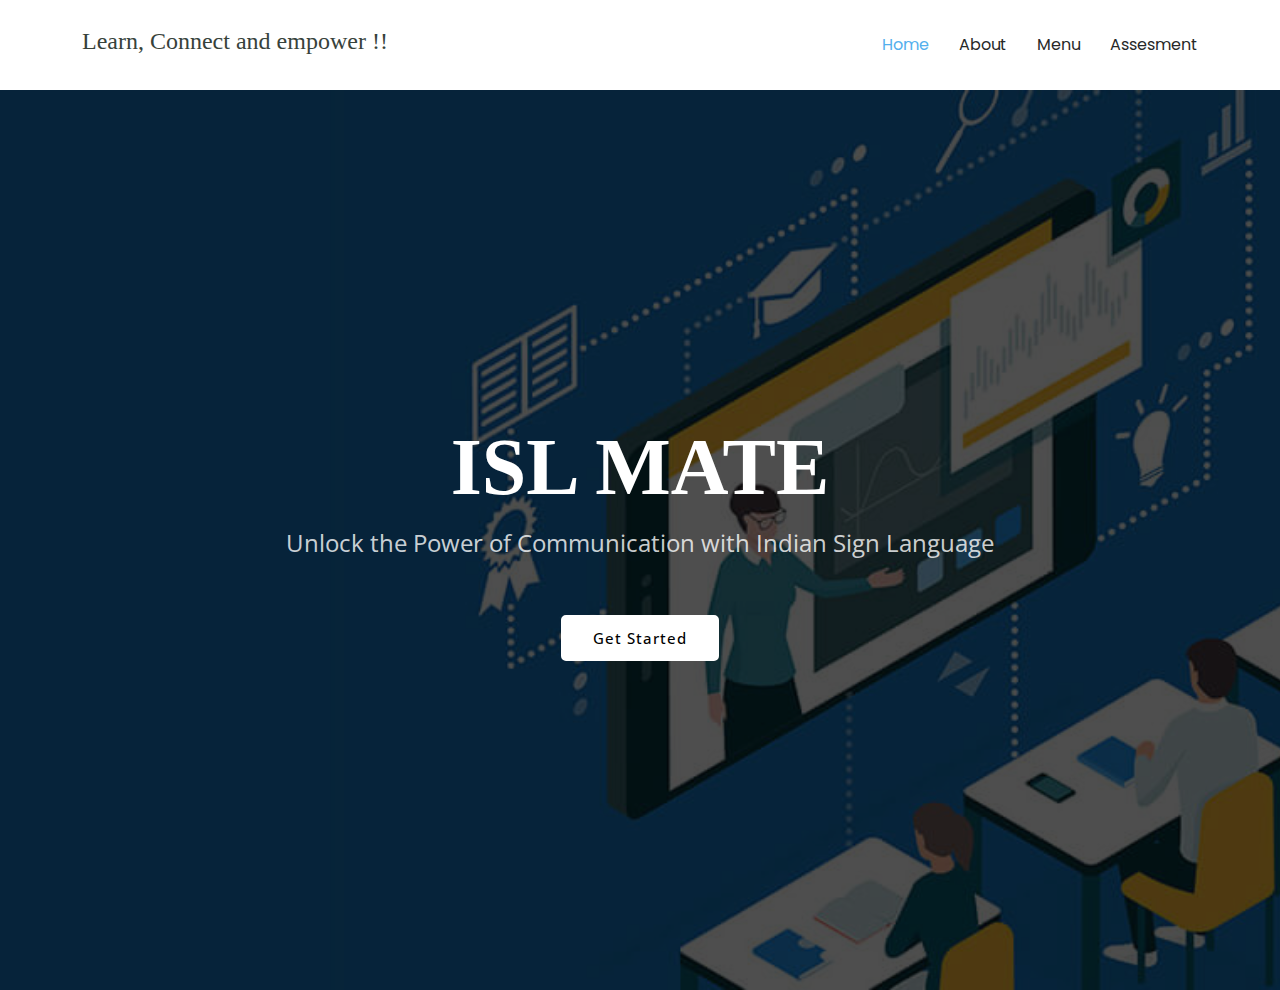
==== public/index.html @ 6f1c8c35 "Merge pull request #3 from OSami07/Invent-9xxx" ====
<!DOCTYPE html>
<html lang="en">

<head>
  <meta charset="utf-8">
  <meta content="width=device-width, initial-scale=1.0" name="viewport">
  <title>Index - Mentor Bootstrap Template</title>
  <meta name="description" content="">
  <meta name="keywords" content="">

  <!-- Fonts -->
  <link href="https://fonts.googleapis.com" rel="preconnect">
  <link href="https://fonts.gstatic.com" rel="preconnect" crossorigin>
  <link href="https://fonts.googleapis.com/css2?family=Open+Sans:ital,wght@0,300;0,400;0,500;0,600;0,700;0,800&family=Poppins:ital,wght@0,100;0,200;0,300;0,400;0,500;0,600;0,700;0,800;0,900&display=swap" rel="stylesheet">

  <!-- Vendor CSS Files -->
  <link href="assets/vendor/bootstrap/css/bootstrap.min.css" rel="stylesheet">
  <link href="assets/vendor/bootstrap-icons/bootstrap-icons.css" rel="stylesheet">
  <link href="assets/vendor/aos/aos.css" rel="stylesheet">
  <link href="assets/vendor/glightbox/css/glightbox.min.css" rel="stylesheet">
  <link href="assets/vendor/swiper/swiper-bundle.min.css" rel="stylesheet">

  <!-- Main CSS File -->
  <link href="assets/css/main.css" rel="stylesheet">

</head>

<body class="index-page" style="overflow: hidden;">

  <header id="header" class="header d-flex align-items-center sticky-top">
    <div class="container-fluid container-xl position-relative d-flex align-items-center">

      <a href="index.html" class="logo d-flex align-items-center me-auto">
        <h4 class="sitename" style="font-family:'Gill Sans';">Learn, Connect and empower !!</h4>
      </a>

      <nav id="navmenu" class="navmenu">
        <ul>
          <li><a href="index.html" class="active">Home<br></a></li>
          <li><a href="about.html">About</a></li>
          <li><a href="menu.html">Menu</a></li>
          <li><a href="assesment.html">Assesment</a></li>
        </ul>
        <i class="mobile-nav-toggle d-xl-none bi bi-list"></i>
      </nav>
    </div>
  </header>

  <main class="main">

    <!-- Hero Section -->
    <section id="hero" class="hero section dark-background" style="height: 100vh; position: relative; overflow: hidden;">

      <!-- Background Image -->
      <img src="assets/img/front_page.jpg" alt="" style="width: 100%; height: 100%; object-fit: cover; position: absolute; top: 0; left: 0; z-index: 0;" data-aos="fade-in">

      <!-- Dark Overlay to Improve Text Visibility -->
      <div style="position: absolute; top: 0; left: 0; width: 100%; height: 100%; background-color: rgba(0, 0, 0, 0.5); z-index: 1;"></div>

      <!-- Text and navigation links with z-index 2 to stay on top of everything -->
      <div class="container" style="position: relative; z-index: 2; color:black; text-align: center;">
        <h2 data-aos="fade-up" data-aos-delay="100" style="font-size: 80px; font-family: Cambria;">ISL MATE</h2>
        <p data-aos="fade-up" data-aos-delay="200">Unlock the Power of Communication with Indian Sign Language</p>
        <div class="d-flex mt-4 justify-content-center" data-aos="fade-up" data-aos-delay="300">
          <a href="menu.html" class="btn-get-started" style="z-index: 2; padding: 10px 30px; background-color: #ffff; color: rgb(0, 0, 0); text-decoration: none; border-radius: 5px;">Get Started</a>
        </div>
      </div>

    </section><!-- /Hero Section -->

    <!-- Scroll Top -->
    <a href="#" id="scroll-top" class="scroll-top d-flex align-items-center justify-content-center"><i class="bi bi-arrow-up-short"></i></a>

    <!-- Preloader -->
    <div id="preloader"></div>

    <!-- Vendor JS Files -->
    <script src="assets/vendor/bootstrap/js/bootstrap.bundle.min.js"></script>
    <script src="assets/vendor/php-email-form/validate.js"></script>
    <script src="assets/vendor/aos/aos.js"></script>
    <script src="assets/vendor/glightbox/js/glightbox.min.js"></script>
    <script src="assets/vendor/purecounter/purecounter_vanilla.js"></script>
    <script src="assets/vendor/swiper/swiper-bundle.min.js"></script>

    <!-- Main JS File -->
    <script src="assets/js/main.js"></script>

  </body>

</html>
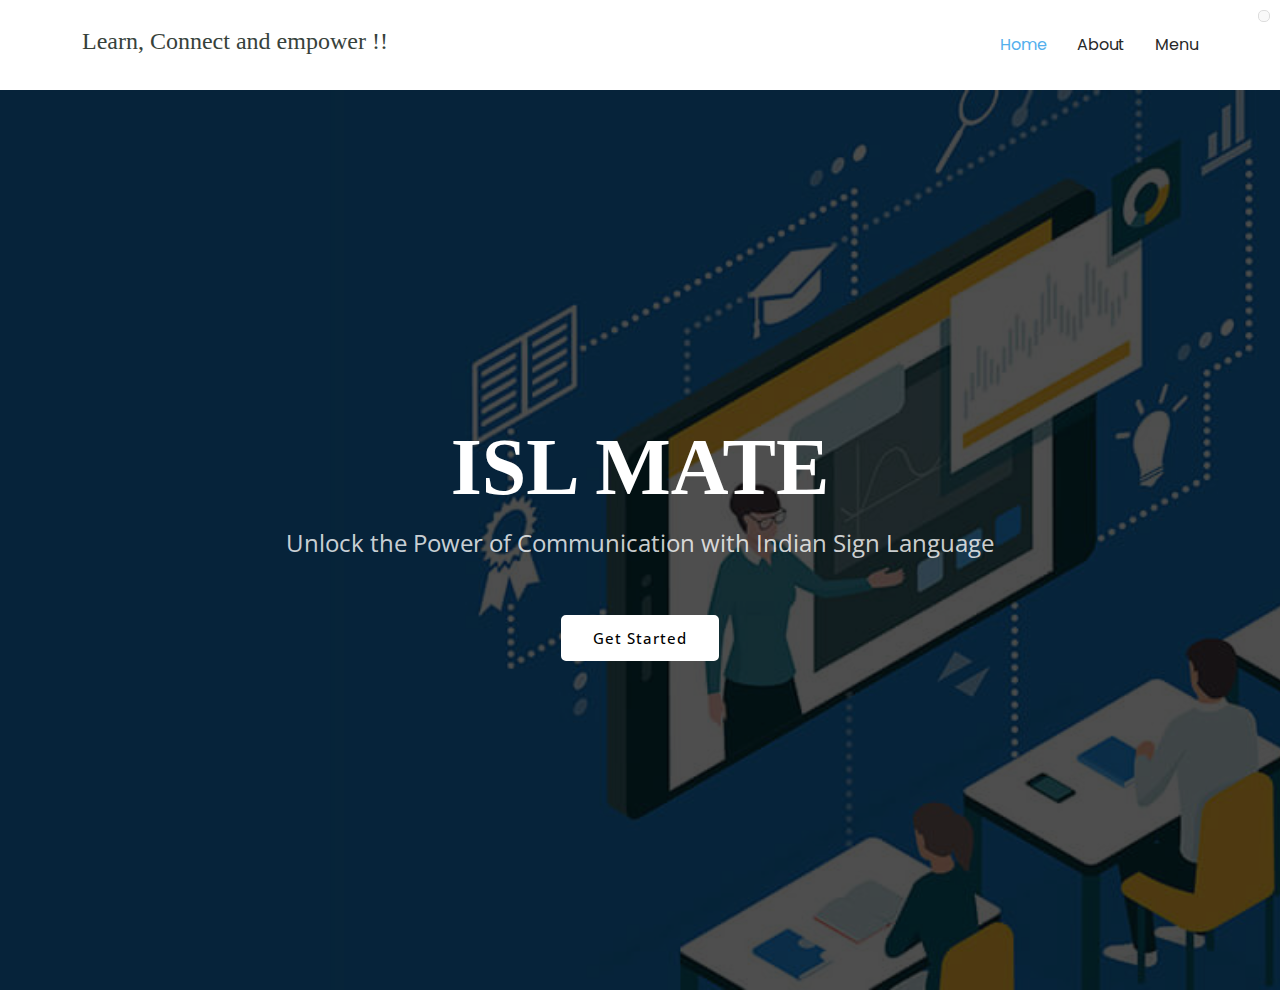
==== commit bc19cacd: "Language option and words display" ====
--- a/public/index.html
+++ b/public/index.html
@@ -4,14 +4,16 @@
 <head>
   <meta charset="utf-8">
   <meta content="width=device-width, initial-scale=1.0" name="viewport">
-  <title>Index - Mentor Bootstrap Template</title>
+  <title>ISL Website</title>
   <meta name="description" content="">
   <meta name="keywords" content="">
 
   <!-- Fonts -->
   <link href="https://fonts.googleapis.com" rel="preconnect">
   <link href="https://fonts.gstatic.com" rel="preconnect" crossorigin>
-  <link href="https://fonts.googleapis.com/css2?family=Open+Sans:ital,wght@0,300;0,400;0,500;0,600;0,700;0,800&family=Poppins:ital,wght@0,100;0,200;0,300;0,400;0,500;0,600;0,700;0,800;0,900&display=swap" rel="stylesheet">
+  <link
+    href="https://fonts.googleapis.com/css2?family=Open+Sans:ital,wght@0,300;0,400;0,500;0,600;0,700;0,800&family=Poppins:ital,wght@0,100;0,200;0,300;0,400;0,500;0,600;0,700;0,800;0,900&display=swap"
+    rel="stylesheet">
 
   <!-- Vendor CSS Files -->
   <link href="assets/vendor/bootstrap/css/bootstrap.min.css" rel="stylesheet">
@@ -22,7 +24,6 @@
 
   <!-- Main CSS File -->
   <link href="assets/css/main.css" rel="stylesheet">
-
 </head>
 
 <body class="index-page" style="overflow: hidden;">
@@ -36,45 +37,58 @@
 
       <nav id="navmenu" class="navmenu">
         <ul>
-          <li><a href="index.html" class="active">Home<br></a></li>
-          <li><a href="about.html">About</a></li>
-          <li><a href="menu.html">Menu</a></li>
-          <li><a href="assesment.html">Assesment</a></li>
+          <li><a href="test.html?lang=mr" class="active">Home</a></li>
+          <li><a href="about.html?lang=mr">About</a></li>
+          <li><a href="menu.html?lang=mr">Menu</a></li>
         </ul>
         <i class="mobile-nav-toggle d-xl-none bi bi-list"></i>
-      </nav>
+      </nav>      
     </div>
   </header>
 
+  <!-- Google Translate Widget -->
+  <div id="google_translate_element" style="position: fixed; top: 10px; right: 10px; z-index: 1000; background: #f9f9f9; border: 1px solid #ddd; padding: 5px; border-radius: 5px;"></div>
+  <script type="text/javascript">
+    function googleTranslateElementInit() {
+      new google.translate.TranslateElement({
+        pageLanguage: 'en',
+        includedLanguages: 'mr,en',
+        layout: google.translate.TranslateElement.InlineLayout.SIMPLE
+      }, 'google_translate_element');
+    }
+  </script>
+  <script src="//translate.google.com/translate_a/element.js?cb=googleTranslateElementInit"></script>
+
   <main class="main">
 
-    <!-- Hero Section -->
-    <section id="hero" class="hero section dark-background" style="height: 100vh; position: relative; overflow: hidden;">
+    <section id="hero" class="hero section dark-background"
+      style="height: 100vh; position: relative; overflow: hidden;">
 
-      <!-- Background Image -->
-      <img src="assets/img/front_page.jpg" alt="" style="width: 100%; height: 100%; object-fit: cover; position: absolute; top: 0; left: 0; z-index: 0;" data-aos="fade-in">
+      <img src="assets/img/front_page.jpg" alt=""
+        style="width: 100%; height: 100%; object-fit: cover; position: absolute; top: 0; left: 0; z-index: 0;"
+        data-aos="fade-in">
 
-      <!-- Dark Overlay to Improve Text Visibility -->
-      <div style="position: absolute; top: 0; left: 0; width: 100%; height: 100%; background-color: rgba(0, 0, 0, 0.5); z-index: 1;"></div>
+      <div
+        style="position: absolute; top: 0; left: 0; width: 100%; height: 100%; background-color: rgba(0, 0, 0, 0.5); z-index: 1;">
+      </div>
 
-      <!-- Text and navigation links with z-index 2 to stay on top of everything -->
       <div class="container" style="position: relative; z-index: 2; color:black; text-align: center;">
         <h2 data-aos="fade-up" data-aos-delay="100" style="font-size: 80px; font-family: Cambria;">ISL MATE</h2>
         <p data-aos="fade-up" data-aos-delay="200">Unlock the Power of Communication with Indian Sign Language</p>
         <div class="d-flex mt-4 justify-content-center" data-aos="fade-up" data-aos-delay="300">
-          <a href="menu.html" class="btn-get-started" style="z-index: 2; padding: 10px 30px; background-color: #ffff; color: rgb(0, 0, 0); text-decoration: none; border-radius: 5px;">Get Started</a>
+          <a href="menu.html" class="btn-get-started"
+            style="z-index: 2; padding: 10px 30px; background-color: #ffff; color: rgb(0, 0, 0); text-decoration: none; border-radius: 5px;">Get
+            Started</a>
         </div>
       </div>
 
     </section><!-- /Hero Section -->
 
-    <!-- Scroll Top -->
-    <a href="#" id="scroll-top" class="scroll-top d-flex align-items-center justify-content-center"><i class="bi bi-arrow-up-short"></i></a>
+    <a href="#" id="scroll-top" class="scroll-top d-flex align-items-center justify-content-center"><i
+        class="bi bi-arrow-up-short"></i></a>
 
-    <!-- Preloader -->
     <div id="preloader"></div>
 
-    <!-- Vendor JS Files -->
     <script src="assets/vendor/bootstrap/js/bootstrap.bundle.min.js"></script>
     <script src="assets/vendor/php-email-form/validate.js"></script>
     <script src="assets/vendor/aos/aos.js"></script>
@@ -82,9 +96,9 @@
     <script src="assets/vendor/purecounter/purecounter_vanilla.js"></script>
     <script src="assets/vendor/swiper/swiper-bundle.min.js"></script>
 
-    <!-- Main JS File -->
     <script src="assets/js/main.js"></script>
+    <script src="assets/js/language.js"></script>
 
-  </body>
+</body>
 
 </html>
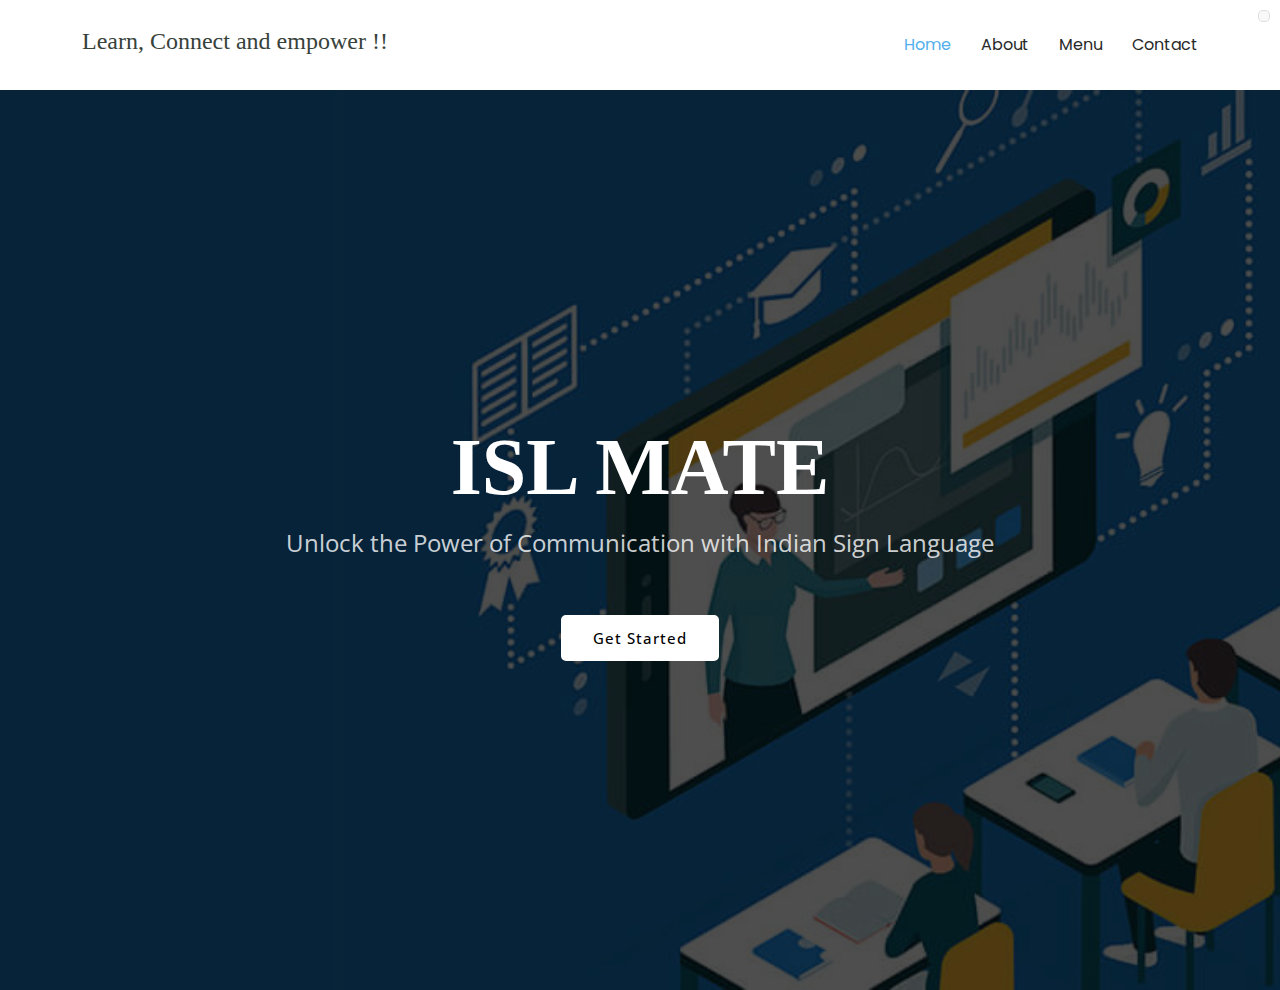
==== commit eb3a2062: "Added contact page and learning and assesment session added" ====
--- a/public/index.html
+++ b/public/index.html
@@ -40,6 +40,7 @@
           <li><a href="test.html?lang=mr" class="active">Home</a></li>
           <li><a href="about.html?lang=mr">About</a></li>
           <li><a href="menu.html?lang=mr">Menu</a></li>
+          <li><a href="contact.html?lang=mr">Contact</a></li>
         </ul>
         <i class="mobile-nav-toggle d-xl-none bi bi-list"></i>
       </nav>      
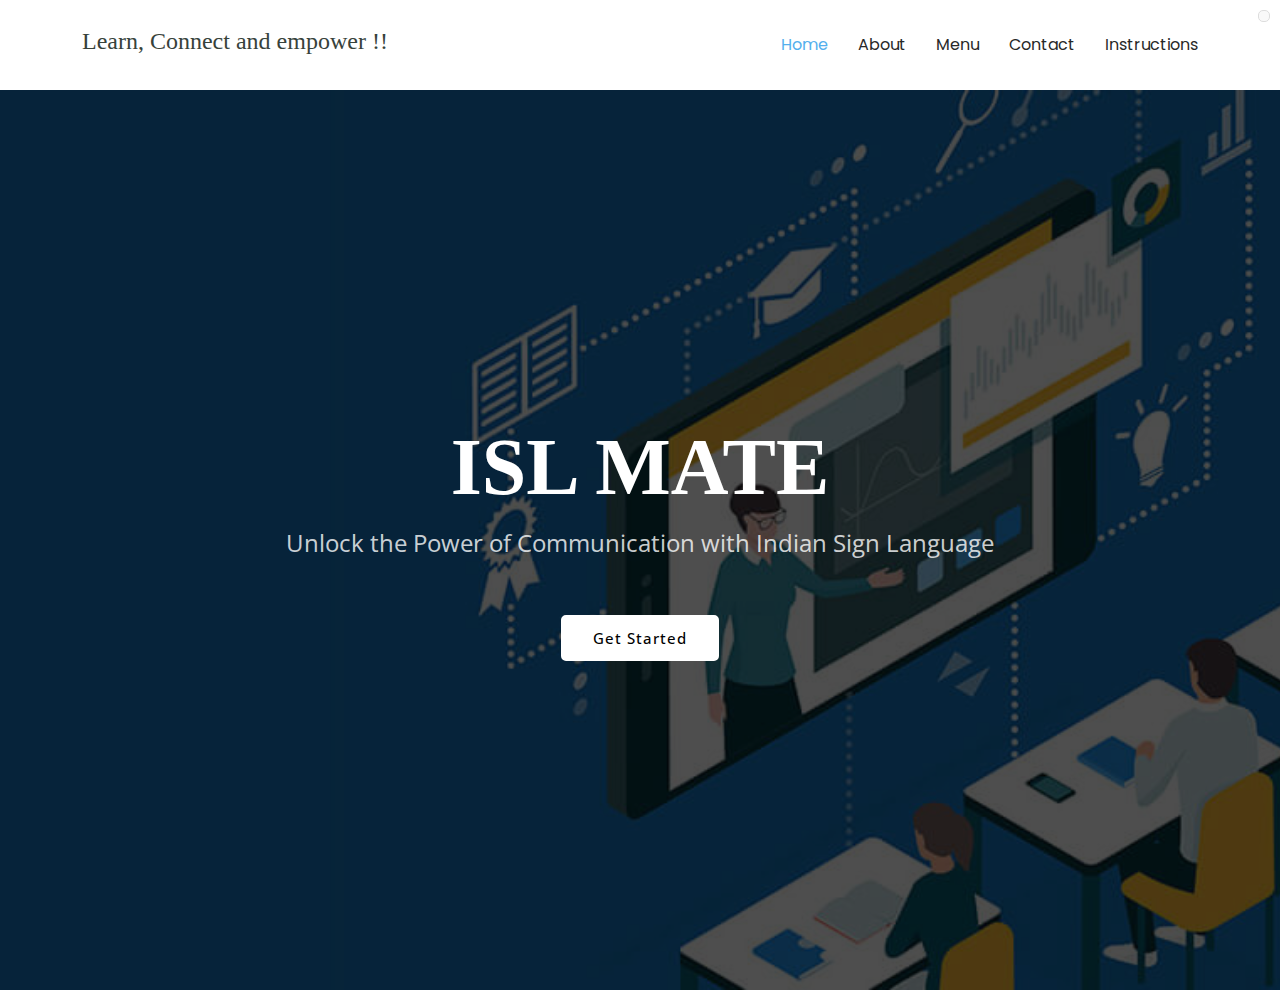
==== commit 392b4600: "Instruction added" ====
--- a/public/index.html
+++ b/public/index.html
@@ -41,6 +41,7 @@
           <li><a href="about.html?lang=mr">About</a></li>
           <li><a href="menu.html?lang=mr">Menu</a></li>
           <li><a href="contact.html?lang=mr">Contact</a></li>
+          <li><a href="instruction.html?lang=mr">Instructions</a></li>
         </ul>
         <i class="mobile-nav-toggle d-xl-none bi bi-list"></i>
       </nav>      
